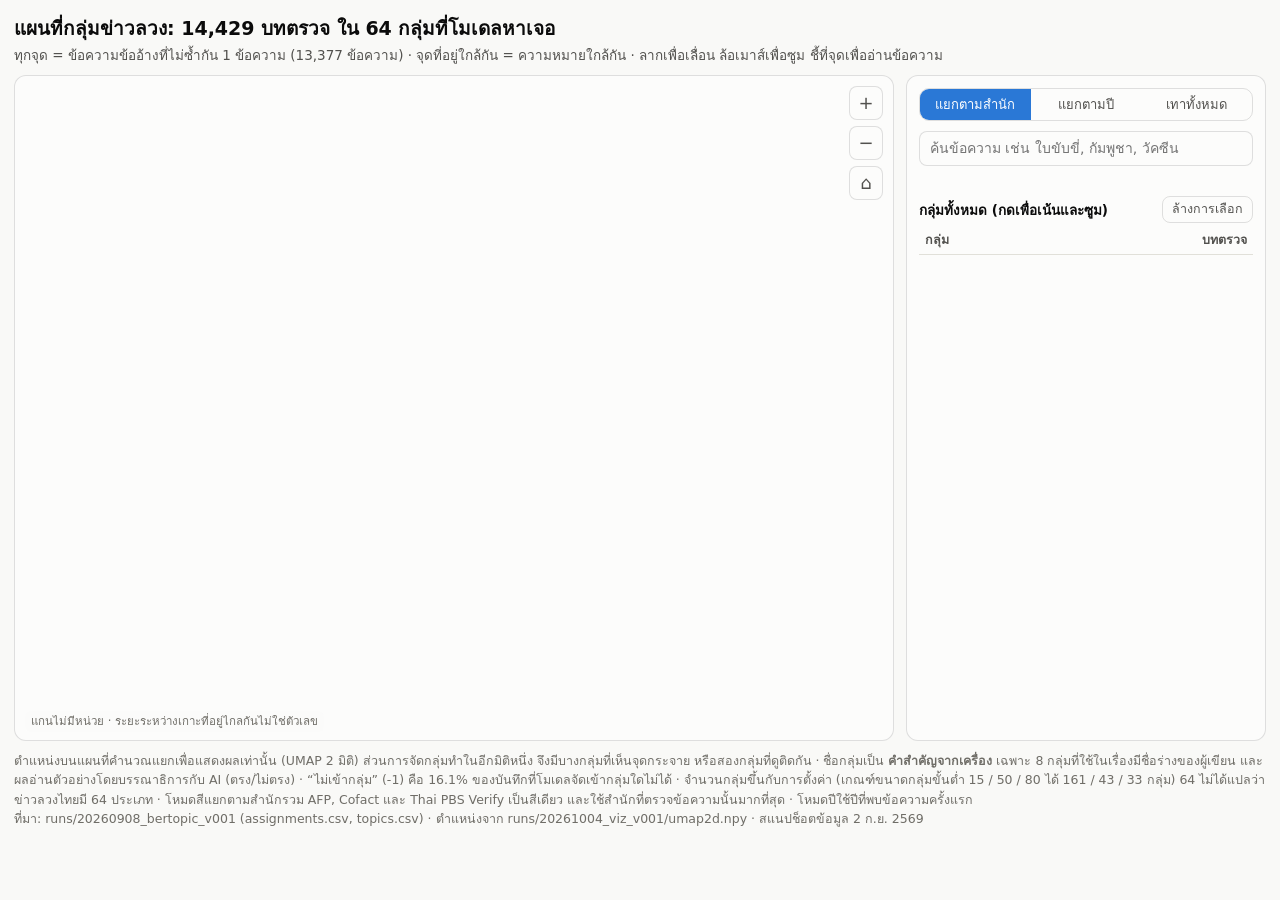
==== assets/cluster_explorer/template.html @ e504acea "Add the story analysis pipeline, review apps and their tests Story 1: per-publisher tables, purity s" ====
<!doctype html>
<html lang="th"><head><meta charset="utf-8"><meta name="viewport" content="width=device-width,initial-scale=1">
<title>แผนที่กลุ่มข่าวลวง 14,429 บันทึก</title>
<style>
:root{--page:#f9f9f7;--surface:#fcfcfb;--ink:#0b0b0b;--ink2:#52514e;--muted:#6f6d67;--grid:#e1e0d9;--ring:rgba(11,11,11,.12);--wash:#efeee9;--s1:#2a78d6;--s2:#eb6834;--s3:#1baf7a;--dot:#9a988f;--noise:#cfcdc4;--accent:#2a78d6}
@media (prefers-color-scheme:dark){:root:where(:not([data-theme="light"])){--page:#0d0d0d;--surface:#1a1a19;--ink:#fff;--ink2:#c3c2b7;--muted:#a09e96;--grid:#2c2c2a;--ring:rgba(255,255,255,.14);--wash:#232321;--s1:#3987e5;--s2:#d95926;--s3:#199e70;--dot:#74726b;--noise:#3a3a37;--accent:#6da7ec}}
:root[data-theme="dark"]{--page:#0d0d0d;--surface:#1a1a19;--ink:#fff;--ink2:#c3c2b7;--muted:#a09e96;--grid:#2c2c2a;--ring:rgba(255,255,255,.14);--wash:#232321;--s1:#3987e5;--s2:#d95926;--s3:#199e70;--dot:#74726b;--noise:#3a3a37;--accent:#6da7ec}
*{box-sizing:border-box}
body{margin:0;background:var(--page);color:var(--ink);font:15px/1.5 system-ui,-apple-system,"Segoe UI","Thonburi","Sarabun","Noto Sans Thai",sans-serif}
.wrap{max-width:1280px;margin:0 auto;padding:14px}
h1{font-size:19px;margin:0 0 2px;font-weight:650}.sub{margin:0 0 10px;color:var(--ink2);font-size:13.5px}
.layout{display:grid;grid-template-columns:minmax(0,1fr) 360px;gap:12px}
@media(max-width:900px){.layout{grid-template-columns:1fr}}
.stage{position:relative;background:var(--surface);border:1px solid var(--ring);border-radius:12px;overflow:hidden;height:min(74vh,720px);min-height:380px}
canvas{display:block;width:100%;height:100%;touch-action:none;cursor:grab}canvas.drag{cursor:grabbing}
.zoom{position:absolute;right:10px;top:10px;display:flex;flex-direction:column;gap:6px}
.zoom button{width:34px;height:34px;font:inherit;font-size:18px;line-height:1;background:var(--surface);color:var(--ink2);border:1px solid var(--ring);border-radius:8px;cursor:pointer}
.zoom button:hover{background:var(--wash)}
.axis{position:absolute;left:10px;bottom:8px;font-size:11.5px;color:var(--muted);background:color-mix(in srgb,var(--surface) 80%,transparent);padding:2px 6px;border-radius:6px}
.panel>*{flex-shrink:0}.panel{background:var(--surface);border:1px solid var(--ring);border-radius:12px;padding:12px;display:flex;flex-direction:column;gap:10px;max-height:min(74vh,720px);overflow:auto}
.seg{display:flex;border:1px solid var(--ring);border-radius:10px;overflow:hidden}
.seg button{flex:1;font:inherit;font-size:13px;background:transparent;color:var(--ink2);border:0;padding:6px 4px;cursor:pointer}
.seg button[aria-pressed=true]{background:var(--accent);color:#fff}
input[type=search]{width:100%;font:inherit;font-size:14px;color:var(--ink);background:var(--surface);border:1px solid var(--ring);border-radius:8px;padding:6px 10px}
.legend{display:flex;flex-wrap:wrap;gap:4px 14px;font-size:12.5px;color:var(--ink2);align-items:center}
.legend i{display:inline-block;width:10px;height:10px;border-radius:50%;margin-right:5px;vertical-align:0}
.ramp{display:inline-block;height:10px;width:120px;border-radius:5px;vertical-align:-1px}
.card{background:var(--wash);border-radius:10px;padding:10px;font-size:13.5px}
.card h2{font-size:14.5px;margin:0 0 4px;font-weight:650}.card .k{color:var(--ink2);font-size:12.5px;word-break:break-word}
.bars{display:flex;align-items:flex-end;gap:3px;height:44px;margin:8px 0 2px}.bars b{flex:1;background:var(--accent);border-radius:2px 2px 0 0;min-height:1px}
.bl{display:flex;gap:3px;font-size:10px;color:var(--muted)}.bl span{flex:1;text-align:center}
.tbl{width:100%;border-collapse:collapse;font-size:12.5px}.tbl th,.tbl td{padding:4px 6px;border-bottom:1px solid var(--grid);text-align:left;vertical-align:top}
.tbl th{position:sticky;top:0;background:var(--surface);color:var(--ink2)}.tbl td.r,.tbl th.r{text-align:right;white-space:nowrap}
.tbl tr.row{cursor:pointer}.tbl tr.row:hover{background:var(--wash)}.tbl tr.sel{background:var(--wash);outline:2px solid var(--accent);outline-offset:-2px}
.tbl .nm{color:var(--ink)}.tbl .kw{color:var(--muted);font-size:11.5px}
#tip{position:fixed;z-index:6;pointer-events:none;max-width:360px;background:var(--surface);color:var(--ink);border:1px solid var(--ring);border-radius:8px;padding:8px 10px;font-size:13px;box-shadow:0 4px 18px rgba(0,0,0,.2);opacity:0}
#tip .t{font-weight:650;margin-bottom:3px;word-break:break-word}#tip .m{color:var(--ink2);font-size:12px}
.pin a{color:var(--accent)}
.note{margin:10px 0 0;color:var(--muted);font-size:12.5px;line-height:1.55}
.pill{font-size:12px;color:var(--ink2)}
button.t2{font:inherit;font-size:12.5px;color:var(--ink2);background:transparent;border:1px solid var(--ring);border-radius:8px;padding:3px 9px;cursor:pointer}button.t2:hover{background:var(--wash)}
button:focus-visible,input:focus-visible,a:focus-visible,tr:focus-visible{outline:2px solid var(--accent);outline-offset:2px}
.hidden{display:none!important}
.expsub,.mlegend{display:none}
.exportmap .panel,.exportmap .note,.exportmap .sub,.exportmap .zoom{display:none}
.exportmap .wrap{padding:16px;max-width:1100px}.exportmap .layout{grid-template-columns:1fr}.exportmap .stage{height:680px}
.exportmap .expsub{display:block;margin:0 0 10px;color:var(--ink2);font-size:13.5px}
.exportmap .mlegend{display:flex;position:absolute;left:12px;top:10px;gap:4px 16px;flex-wrap:wrap;font-size:13px;color:var(--ink2);background:color-mix(in srgb,var(--surface) 85%,transparent);padding:4px 8px;border-radius:8px}
.mlegend i{display:inline-block;width:10px;height:10px;border-radius:50%;margin-right:5px}
.exportmap .src{position:absolute;right:12px;bottom:8px;font-size:11.5px;color:var(--muted)}
.src{display:none}.exportmap .src{display:block}
</style></head><body><div class="wrap">
<h1>แผนที่กลุ่มข่าวลวง: 14,429 บทตรวจ ใน 64 กลุ่มที่โมเดลหาเจอ</h1>
<p class="sub">ทุกจุด = ข้อความข้ออ้างที่ไม่ซ้ำกัน 1 ข้อความ (13,377 ข้อความ) · จุดที่อยู่ใกล้กัน = ความหมายใกล้กัน · ลากเพื่อเลื่อน ล้อเมาส์เพื่อซูม ชี้ที่จุดเพื่ออ่านข้อความ</p>
<p class="expsub">แต่ละจุด = ข้อความข้ออ้างที่ไม่ซ้ำกัน 1 ข้อความ · สี = สำนักที่ตรวจข้อความนั้นมากที่สุด · จุดที่อยู่ใกล้กัน = ความหมายใกล้กัน · ป้ายชื่อคือชื่อร่างของผู้เขียนสำหรับ 8 กลุ่มที่ใช้ในเรื่อง กลุ่มอื่นไม่ติดป้าย</p>
<div class="layout">
 <div class="stage" id="stage">
  <div class="mlegend" id="mlegend"></div><div class="src">ที่มา: ผลจัดกลุ่ม BERTopic บนบทตรวจ 14,429 รายการ (สแนปช็อต 2 ก.ย. 2569) · ตำแหน่ง UMAP 2 มิติ แกนไม่มีหน่วย</div><canvas id="cv" aria-label="แผนที่จุดของข้อความข้ออ้าง จัดตามความหมาย" role="img"></canvas>
  <div class="zoom"><button id="zi" aria-label="ซูมเข้า">+</button><button id="zo" aria-label="ซูมออก">−</button><button id="zr" aria-label="กลับมุมมองทั้งหมด" title="กลับมุมมองทั้งหมด">⌂</button></div>
  <div class="axis">แกนไม่มีหน่วย · ระยะระหว่างเกาะที่อยู่ไกลกันไม่ใช่ตัวเลข</div></div>
 <div class="panel">
  <div class="seg" role="group" aria-label="โหมดสี"><button id="mSrc" aria-pressed="true">แยกตามสำนัก</button><button id="mYear" aria-pressed="false">แยกตามปี</button><button id="mNone" aria-pressed="false">เทาทั้งหมด</button></div>
  <input type="search" id="q" placeholder="ค้นข้อความ เช่น ใบขับขี่, กัมพูชา, วัคซีน" aria-label="ค้นข้อความ">
  <div class="pill" id="qn"></div>
  <div class="legend" id="legend"></div>
  <div class="card hidden" id="detail"></div>
  <div class="card pin hidden" id="pinned"></div>
  <div><div style="display:flex;justify-content:space-between;align-items:center;margin-bottom:4px"><b style="font-size:13.5px">กลุ่มทั้งหมด (กดเพื่อเน้นและซูม)</b><button class="t2" id="clr">ล้างการเลือก</button></div>
   <table class="tbl" id="tbl"><thead><tr><th>กลุ่ม</th><th class="r">บทตรวจ</th></tr></thead><tbody></tbody></table></div>
 </div>
</div>
<p class="note">ตำแหน่งบนแผนที่คำนวณแยกเพื่อแสดงผลเท่านั้น (UMAP 2 มิติ) ส่วนการจัดกลุ่มทำในอีกมิติหนึ่ง จึงมีบางกลุ่มที่เห็นจุดกระจาย หรือสองกลุ่มที่ดูติดกัน · ชื่อกลุ่มเป็น <b>คำสำคัญจากเครื่อง</b> เฉพาะ 8 กลุ่มที่ใช้ในเรื่องมีชื่อร่างของผู้เขียน และผลอ่านตัวอย่างโดยบรรณาธิการกับ AI (ตรง/ไม่ตรง) · “ไม่เข้ากลุ่ม” (-1) คือ 16.1% ของบันทึกที่โมเดลจัดเข้ากลุ่มใดไม่ได้ · จำนวนกลุ่มขึ้นกับการตั้งค่า (เกณฑ์ขนาดกลุ่มขั้นต่ำ 15 / 50 / 80 ได้ 161 / 43 / 33 กลุ่ม) 64 ไม่ได้แปลว่าข่าวลวงไทยมี 64 ประเภท · โหมดสีแยกตามสำนักรวม AFP, Cofact และ Thai PBS Verify เป็นสีเดียว และใช้สำนักที่ตรวจข้อความนั้นมากที่สุด · โหมดปีใช้ปีที่พบข้อความครั้งแรก<br>ที่มา: runs/20260908_bertopic_v001 (assignments.csv, topics.csv) · ตำแหน่งจาก runs/20261004_viz_v001/umap2d.npy · สแนปช็อตข้อมูล 2 ก.ย. 2569</p>
</div><div id="tip" role="status"></div>
<script>
const D=__DATA__, P=D.pts, T=D.topics;
const $=id=>document.getElementById(id), fmt=n=>n.toLocaleString("en-US");
try{const q=new URLSearchParams(location.search).get("theme");if(q==="light"||q==="dark")document.documentElement.dataset.theme=q}catch(e){}
const EXPORT_MAP=(()=>{try{const sp=new URLSearchParams(location.search);if(sp.get("export")==="map"){document.documentElement.classList.add("exportmap");return true}}catch(e){}return false})();
const X=0,Y=1,TOP=2,SRC=3,YR=4,NREC=5,TXT=6,ID=7,URL_=8,YLAST=10,MIX=11;
const SRCNAME=Object.fromEntries(D.src.map(s=>[D.src.indexOf(s),s.label])), SRCKEY=D.src.map(s=>s.key);
const tById=Object.fromEntries(T.map(t=>[t.id,t]));
const nameOf=t=>t.draft||("กลุ่ม "+t.id+" · "+t.kw.split("|").slice(0,3).map(s=>s.trim()).join(" · "));
let mode="src",sel=null,pinned=-1,query="",hover=-1,view={s:1,tx:0,ty:0};
// bounds
let minX=1e9,maxX=-1e9,minY=1e9,maxY=-1e9;P.forEach(p=>{minX=Math.min(minX,p[X]);maxX=Math.max(maxX,p[X]);minY=Math.min(minY,p[Y]);maxY=Math.max(maxY,p[Y])});
const cv=$("cv"),ctx=cv.getContext("2d");let W=0,H=0,DPR=1,base={s:1,ox:0,oy:0};
function fit(){const r=$("stage").getBoundingClientRect();DPR=Math.min(2,window.devicePixelRatio||1);W=r.width;H=r.height;cv.width=W*DPR;cv.height=H*DPR;
 const pad=28,sx=(W-2*pad)/(maxX-minX),sy=(H-2*pad)/(maxY-minY);base.s=Math.min(sx,sy);base.ox=(W-(maxX-minX)*base.s)/2-minX*base.s;base.oy=(H-(maxY-minY)*base.s)/2-minY*base.s}
const sx=x=>(x*base.s+base.ox)*view.s+view.tx, sy=y=>(y*base.s+base.oy)*view.s+view.ty;
const css=n=>getComputedStyle(document.documentElement).getPropertyValue(n).trim();
const RAMP=["#86b6ef","#6da7ec","#5598e7","#3987e5","#2a78d6","#256abf","#1c5cab","#184f95","#104281"];
const dark=()=>{const t=document.documentElement.dataset.theme;return t?t==="dark":matchMedia("(prefers-color-scheme:dark)").matches};
const yearColor=y=>{let i=Math.round((y-2015)/11*8);i=Math.max(0,Math.min(8,i));if(dark())i=8-i;return RAMP[i]};
// grid index for hover (data coords)
const G=48,gx=(maxX-minX)/G+1e-9,gy=(maxY-minY)/G+1e-9,grid=new Map();
P.forEach((p,i)=>{const k=Math.floor((p[X]-minX)/gx)+","+Math.floor((p[Y]-minY)/gy);(grid.get(k)||grid.set(k,[]).get(k)).push(i)});
// medians for labels
const med={};{const by={};P.forEach(p=>{(by[p[TOP]]||(by[p[TOP]]=[])).push(p)});for(const t in by){const xs=by[t].map(p=>p[X]).sort((a,b)=>a-b),ys=by[t].map(p=>p[Y]).sort((a,b)=>a-b);med[t]=[xs[xs.length>>1],ys[ys.length>>1],xs[Math.floor(xs.length*.05)],xs[Math.floor(xs.length*.95)],ys[Math.floor(ys.length*.05)],ys[Math.floor(ys.length*.95)]]}}
function matches(i){return !query||P[i][TXT].toLowerCase().includes(query)}
function dim(i){return (sel!==null&&P[i][TOP]!==sel)||!matches(i)}
function color(i){const p=P[i];if(sel!==null&&mode==="none"&&p[TOP]===sel)return css("--accent");if(p[TOP]===-1)return css("--noise");
 if(mode==="src")return p[SRC]===0?css("--s1"):p[SRC]===1?css("--s2"):css("--s3");if(mode==="year")return yearColor(p[YR]);return css("--dot")}
function draw(){ctx.setTransform(DPR,0,0,DPR,0,0);ctx.clearRect(0,0,W,H);
 const r=Math.max(1.5,Math.min(4.5,1.5+(view.s-1)*0.35)),buckets=new Map(),dimmed=[];
 for(let i=0;i<P.length;i++){const x=sx(P[i][X]),y=sy(P[i][Y]);if(x<-6||y<-6||x>W+6||y>H+6)continue;
  if(dim(i)){dimmed.push(x,y);continue}const c=color(i);let b=buckets.get(c);if(!b)buckets.set(c,b=[]);b.push(x,y)}
 ctx.globalAlpha=sel!==null||query?0.16:1;ctx.fillStyle=css("--dot");
 // dimmed points drawn first, in muted gray
 ctx.beginPath();for(let k=0;k<dimmed.length;k+=2){ctx.moveTo(dimmed[k]+r,dimmed[k+1]);ctx.arc(dimmed[k],dimmed[k+1],r,0,6.283)}ctx.fill();
 ctx.globalAlpha=0.9;for(const [c,a] of buckets){ctx.fillStyle=c;ctx.beginPath();for(let k=0;k<a.length;k+=2){ctx.moveTo(a[k]+r,a[k+1]);ctx.arc(a[k],a[k+1],r,0,6.283)}ctx.fill()}
 ctx.globalAlpha=1;labels();
 if(hover>=0){const p=P[hover];ctx.beginPath();ctx.arc(sx(p[X]),sy(p[Y]),r+3,0,6.283);ctx.strokeStyle=css("--ink");ctx.lineWidth=2;ctx.stroke()}
 if(pinned>=0){const p=P[pinned];ctx.beginPath();ctx.arc(sx(p[X]),sy(p[Y]),r+5,0,6.283);ctx.strokeStyle=css("--accent");ctx.lineWidth=2.5;ctx.stroke()}}
function labels(){const placed=[],surf=css("--surface"),ink=css("--ink");ctx.font=(EXPORT_MAP?"700 15px":"600 12.5px")+" system-ui,'Thonburi','Sarabun',sans-serif";ctx.textBaseline="middle";ctx.lineJoin="round";
 const cand=EXPORT_MAP?T.filter(t=>t.draft).sort((a,b)=>b.records-a.records):T.filter(t=>t.id!==-1&&(t.records>=170||t.id===sel||(t.draft&&view.s>1.6)||view.s>3.2)).sort((a,b)=>(b.id===sel)-(a.id===sel)||b.records-a.records);
 for(const t of cand){const m=med[t.id];if(!m)continue;const x=sx(m[0]),yy=sy(m[1]);if(x<0||yy<0||x>W||yy>H)continue;
  const txt=t.draft?t.draft:("กลุ่ม "+t.id+" · "+t.kw.split("|").slice(0,2).map(s=>s.trim()).join(" · "));const w=ctx.measureText(txt).width+8,h=EXPORT_MAP?22:18;
  const offs=EXPORT_MAP?[0,-26,26,-52,52,-78,78]:[0];let done=false;
  for(const o of offs){const y=yy+o,box=[x-w/2,y-h/2,x+w/2,y+h/2];
   if(!EXPORT_MAP&&t.id!==sel&&placed.some(b=>!(box[2]<b[0]||box[0]>b[2]||box[3]<b[1]||box[1]>b[3])))break;
   if(EXPORT_MAP&&(placed.some(b=>!(box[2]<b[0]||box[0]>b[2]||box[3]<b[1]||box[1]>b[3]))||box[0]<2||box[2]>W-2))continue;
   placed.push(box);ctx.strokeStyle=surf;ctx.lineWidth=5;ctx.strokeText(txt,x-w/2+4,y);ctx.fillStyle=ink;ctx.fillText(txt,x-w/2+4,y);
   if(EXPORT_MAP&&o!==0){ctx.beginPath();ctx.moveTo(x,yy);ctx.lineTo(x,y+(o>0?-h/2:h/2));ctx.strokeStyle=ink;ctx.lineWidth=1;ctx.stroke()}
   done=true;break}}}
// hover
function nearest(mx,my){const dx=(mx-view.tx)/view.s-base.ox,dy=(my-view.ty)/view.s-base.oy,x=dx/base.s,y=dy/base.s,rad=11/(base.s*view.s);let best=-1,bd=rad*rad;
 const gi=Math.floor((x-minX)/gx),gj=Math.floor((y-minY)/gy),span=Math.ceil(rad/Math.min(gx,gy));
 for(let a=gi-span;a<=gi+span;a++)for(let b=gj-span;b<=gj+span;b++){const l=grid.get(a+","+b);if(!l)continue;for(const i of l){if(dim(i)&&(sel!==null||query))continue;const ddx=P[i][X]-x,ddy=P[i][Y]-y,d=ddx*ddx+ddy*ddy;if(d<bd){bd=d;best=i}}}return best}
const tip=$("tip");
function showTip(i,ev){const p=P[i],t=tById[p[TOP]];tip.replaceChildren();const a=document.createElement("div");a.className="t";a.textContent=p[TXT];
 const b=document.createElement("div");b.className="m";b.textContent=(p[TOP]===-1?"ไม่เข้ากลุ่ม":nameOf(t));
 const c=document.createElement("div");c.className="m";const srcs=p[MIX].split("|").map(s=>{const[k,n]=s.split(":");return (D.src.find(x=>x.key===k)||{label:k}).label+" "+n}).join(" · ");
 c.textContent=`พบ ${p[NREC]} บทตรวจ · ปี ${p[YR]+543}${p[YLAST]!==p[YR]?"–"+(p[YLAST]+543):""} · ${srcs}`;tip.append(a,b,c);
 tip.style.opacity=1;let x=ev.clientX+14,y=ev.clientY+14;const r=tip.getBoundingClientRect();if(x+r.width>innerWidth-8)x=ev.clientX-r.width-14;if(y+r.height>innerHeight-8)y=ev.clientY-r.height-14;tip.style.left=x+"px";tip.style.top=y+"px"}
let drag=null,moved=false;
cv.addEventListener("pointerdown",e=>{drag={x:e.clientX,y:e.clientY,tx:view.tx,ty:view.ty};moved=false;try{cv.setPointerCapture(e.pointerId)}catch(_){}cv.classList.add("drag")});
cv.addEventListener("pointercancel",()=>{drag=null;cv.classList.remove("drag")});
cv.addEventListener("pointermove",e=>{if(drag){const dx=e.clientX-drag.x,dy=e.clientY-drag.y;if(Math.abs(dx)+Math.abs(dy)>3)moved=true;view.tx=drag.tx+dx;view.ty=drag.ty+dy;tip.style.opacity=0;draw();return}
 const r=cv.getBoundingClientRect(),i=nearest(e.clientX-r.left,e.clientY-r.top);if(i!==hover){hover=i;draw()}if(i>=0)showTip(i,e);else tip.style.opacity=0});
cv.addEventListener("pointerup",e=>{cv.classList.remove("drag");if(drag&&!moved){const r=cv.getBoundingClientRect(),i=nearest(e.clientX-r.left,e.clientY-r.top);pinned=i;pin();draw()}drag=null});
cv.addEventListener("pointerleave",()=>{hover=-1;tip.style.opacity=0;draw()});
function zoomAt(f,cx,cy){const ns=Math.max(1,Math.min(60,view.s*f));f=ns/view.s;view.tx=cx-(cx-view.tx)*f;view.ty=cy-(cy-view.ty)*f;view.s=ns;if(ns===1){view.tx=0;view.ty=0}draw()}
cv.addEventListener("wheel",e=>{e.preventDefault();const r=cv.getBoundingClientRect();zoomAt(e.deltaY<0?1.25:0.8,e.clientX-r.left,e.clientY-r.top)},{passive:false});
cv.addEventListener("dblclick",e=>{const r=cv.getBoundingClientRect();zoomAt(2,e.clientX-r.left,e.clientY-r.top)});
$("zi").onclick=()=>zoomAt(1.5,W/2,H/2);$("zo").onclick=()=>zoomAt(1/1.5,W/2,H/2);$("zr").onclick=()=>{view={s:1,tx:0,ty:0};draw()};
function focusTopic(id){const m=med[id];if(!m)return;const bx=sx(m[2]),ex=sx(m[3]),by=sy(m[5]),ey=sy(m[4]);const w=Math.max(20,Math.abs(ex-bx)),h=Math.max(20,Math.abs(ey-by));
 const f=Math.min(8,Math.max(1,0.62*Math.min(W/w,H/h)));const cx=sx(m[0]),cy=sy(m[0+1]);const ns=Math.min(60,view.s*f);const ff=ns/view.s;
 view.tx=W/2-(cx-view.tx)*ff;view.ty=H/2-(cy-view.ty)*ff;view.s=ns}
// panel
function pin(){const el=$("pinned");if(pinned<0){el.classList.add("hidden");return}const p=P[pinned];el.classList.remove("hidden");el.replaceChildren();
 const h=document.createElement("h2");h.textContent="จุดที่เลือก";const t=document.createElement("div");t.textContent=p[TXT];const m=document.createElement("div");m.className="k";m.textContent=`ID ${p[ID]} · ${p[TOP]===-1?"ไม่เข้ากลุ่ม":nameOf(tById[p[TOP]])}`;el.append(h,t,m);
 if(/^https?:\/\//.test(p[URL_])){const a=document.createElement("a");a.href=p[URL_];a.target="_blank";a.rel="noopener noreferrer";a.textContent="เปิดต้นทาง ↗";const d=document.createElement("div");d.append(a);el.append(d)}}
function detail(){const el=$("detail");if(sel===null){el.classList.add("hidden");return}const t=tById[sel];el.classList.remove("hidden");el.replaceChildren();
 const h=document.createElement("h2");h.textContent=sel===-1?"ไม่เข้ากลุ่ม (-1)":nameOf(t);const k=document.createElement("div");k.className="k";k.textContent="คำสำคัญจากเครื่อง: "+t.kw.split("|").map(s=>s.trim()).join(" · ");
 const n=document.createElement("div");n.textContent=`${fmt(t.records)} บทตรวจ (${t.share.toFixed(1)}% ของคลัง) · ${fmt(t.unique)} ข้อความที่ไม่ซ้ำ`;
 const tot=Object.values(t.src).reduce((a,b)=>a+b,0),s=document.createElement("div");s.className="k";s.textContent="สำนัก: "+Object.entries(t.src).sort((a,b)=>b[1]-a[1]).map(([k,v])=>`${(D.src.find(x=>x.key===k)||{label:k}).label} ${Math.round(100*v/tot)}%`).join(" · ");
 el.append(h,k,n,s);
 if(t.purity){const p=t.purity,d=p.yes+p.no,q=document.createElement("div");q.className="k";q.textContent=`อ่านตัวอย่าง (บรรณาธิการอ่านก่อน AI อ่านซ้ำ): ตรงชื่อกลุ่ม ${p.yes} จาก ${d} ที่ตัดสินได้${p.unsure?` (ไม่แน่ใจ ${p.unsure})`:""}`;el.append(q)}
 const ys=Object.entries(t.years),mx=Math.max(1,...ys.map(([,v])=>v)),bars=document.createElement("div");bars.className="bars";bars.setAttribute("role","img");bars.setAttribute("aria-label","จำนวนบทตรวจรายปีของกลุ่มนี้");
 ys.forEach(([y,v])=>{const b=document.createElement("b");b.style.height=Math.max(1,44*v/mx)+"px";b.title=`ปี ${+y+543}: ${v}`;bars.append(b)});
 const bl=document.createElement("div");bl.className="bl";ys.forEach(([y])=>{const s=document.createElement("span");s.textContent=String(+y+543).slice(2);bl.append(s)});
 const cap=document.createElement("div");cap.className="k";cap.textContent="บทตรวจรายปี (พ.ศ. 25xx; 2558 และ 2569 ไม่เต็มปี)";el.append(bars,bl,cap)}
function mlegend(){const l=$("mlegend");l.replaceChildren();[["--s1","ชัวร์ก่อนแชร์"],["--s2","AFNC"],["--s3","AFP · Cofact · Thai PBS Verify"],["--noise","ไม่เข้ากลุ่ม"]].forEach(([c,tx])=>{const s=document.createElement("span"),i=document.createElement("i");i.style.background=`var(${c})`;s.append(i,document.createTextNode(tx));l.append(s)})}
function legend(){mlegend();const l=$("legend");l.replaceChildren();
 if(mode==="src"){[["--s1","ชัวร์ก่อนแชร์"],["--s2","AFNC"],["--s3","AFP · Cofact · Thai PBS Verify"],["--noise","ไม่เข้ากลุ่ม"]].forEach(([c,t])=>{const s=document.createElement("span"),i=document.createElement("i");i.style.background=`var(${c})`;s.append(i,document.createTextNode(t));l.append(s)})}
 else if(mode==="year"){const a=document.createElement("span");a.textContent="ปีแรกที่พบ ";const r=document.createElement("span");r.className="ramp";const cs=dark()?[...RAMP].reverse():RAMP;r.style.background=`linear-gradient(90deg,${cs.join(",")})`;const b=document.createElement("span");b.textContent=" 2558 → 2569";l.append(a,r,b)}
 else{const s=document.createElement("span");s.textContent=sel===null?"เทาทั้งหมด เลือกกลุ่มจากรายการเพื่อเน้นสีฟ้า":"สีฟ้า = กลุ่มที่เลือก";l.append(s)}}
function table(){const tb=document.querySelector("#tbl tbody");tb.replaceChildren();
 T.forEach(t=>{const tr=document.createElement("tr");tr.className="row"+(sel===t.id?" sel":"");tr.tabIndex=0;
  const a=document.createElement("td"),nm=document.createElement("div");nm.className="nm";nm.textContent=t.id===-1?"ไม่เข้ากลุ่ม (-1)":(t.draft?`${t.id} · ${t.draft}`:`กลุ่ม ${t.id}`);const kw=document.createElement("div");kw.className="kw";kw.textContent=t.kw.split("|").slice(0,5).map(s=>s.trim()).join(" · ");a.append(nm,kw);
  const b=document.createElement("td");b.className="r";b.textContent=fmt(t.records);tr.append(a,b);
  const go=()=>{sel=sel===t.id?null:t.id;if(sel!==null)focusTopic(sel);else{view={s:1,tx:0,ty:0}}refresh()};tr.onclick=go;tr.onkeydown=e=>{if(e.key==="Enter"||e.key===" "){e.preventDefault();go()}};tb.append(tr)})}
function refresh(){legend();detail();table();document.querySelectorAll(".seg button").forEach(b=>b.setAttribute("aria-pressed",(b.id==="mSrc"&&mode==="src")||(b.id==="mYear"&&mode==="year")||(b.id==="mNone"&&mode==="none")));draw()}
$("mSrc").onclick=()=>{mode="src";refresh()};$("mYear").onclick=()=>{mode="year";refresh()};$("mNone").onclick=()=>{mode="none";refresh()};
$("clr").onclick=()=>{sel=null;query="";$("q").value="";$("qn").textContent="";pinned=-1;pin();view={s:1,tx:0,ty:0};refresh()};
$("q").addEventListener("input",e=>{query=e.target.value.trim().toLowerCase();const n=query?P.reduce((a,_,i)=>a+(matches(i)&&(sel===null||P[i][TOP]===sel)?1:0),0):0;$("qn").textContent=query?`พบ ${fmt(n)} ข้อความที่มีคำนี้`:"";draw()});
addEventListener("resize",()=>{fit();draw()});matchMedia("(prefers-color-scheme:dark)").addEventListener("change",()=>{legend();draw()});
fit();refresh();
</script></body></html>
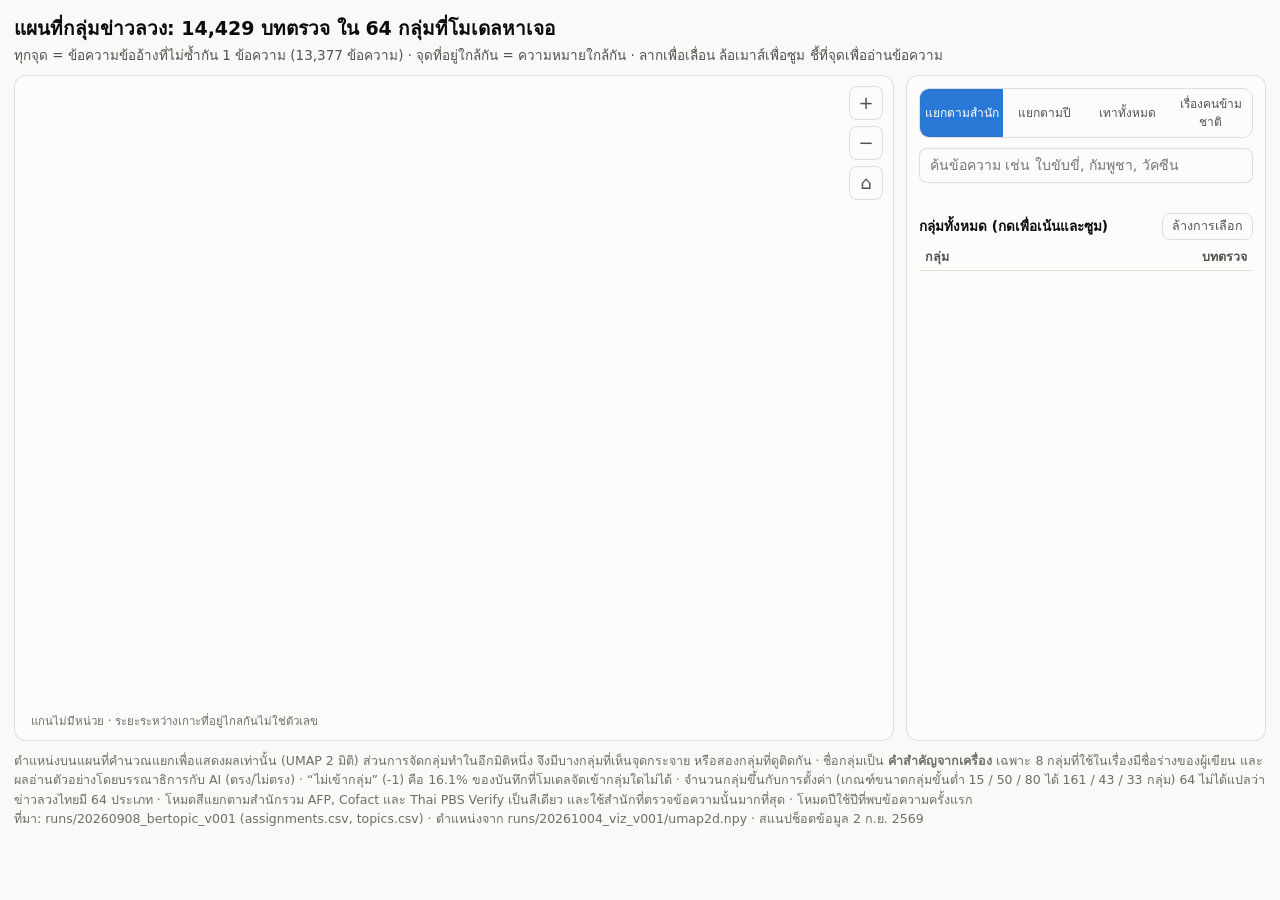
==== commit f04ed6d9: "Merge: Story 2 cluster map Co-Authored-By: Claude Sonnet 5.5 <noreply@anthropic.com>" ====
--- a/assets/cluster_explorer/template.html
+++ b/assets/cluster_explorer/template.html
@@ -19,7 +19,7 @@
 .axis{position:absolute;left:10px;bottom:8px;font-size:11.5px;color:var(--muted);background:color-mix(in srgb,var(--surface) 80%,transparent);padding:2px 6px;border-radius:6px}
 .panel>*{flex-shrink:0}.panel{background:var(--surface);border:1px solid var(--ring);border-radius:12px;padding:12px;display:flex;flex-direction:column;gap:10px;max-height:min(74vh,720px);overflow:auto}
 .seg{display:flex;border:1px solid var(--ring);border-radius:10px;overflow:hidden}
-.seg button{flex:1;font:inherit;font-size:13px;background:transparent;color:var(--ink2);border:0;padding:6px 4px;cursor:pointer}
+.seg button{flex:1;font:inherit;font-size:12px;background:transparent;color:var(--ink2);border:0;padding:6px 4px;cursor:pointer}
 .seg button[aria-pressed=true]{background:var(--accent);color:#fff}
 input[type=search]{width:100%;font:inherit;font-size:14px;color:var(--ink);background:var(--surface);border:1px solid var(--ring);border-radius:8px;padding:6px 10px}
 .legend{display:flex;flex-wrap:wrap;gap:4px 14px;font-size:12.5px;color:var(--ink2);align-items:center}
@@ -47,7 +47,7 @@
 .exportmap .expsub{display:block;margin:0 0 10px;color:var(--ink2);font-size:13.5px}
 .exportmap .mlegend{display:flex;position:absolute;left:12px;top:10px;gap:4px 16px;flex-wrap:wrap;font-size:13px;color:var(--ink2);background:color-mix(in srgb,var(--surface) 85%,transparent);padding:4px 8px;border-radius:8px}
 .mlegend i{display:inline-block;width:10px;height:10px;border-radius:50%;margin-right:5px}
-.exportmap .src{position:absolute;right:12px;bottom:8px;font-size:11.5px;color:var(--muted)}
+.exportmap .axis{display:none}.exportmap .src{position:absolute;left:12px;right:12px;bottom:8px;text-align:right;font-size:11.5px;color:var(--muted);background:color-mix(in srgb,var(--surface) 85%,transparent);padding:2px 6px;border-radius:6px}
 .src{display:none}.exportmap .src{display:block}
 </style></head><body><div class="wrap">
 <h1>แผนที่กลุ่มข่าวลวง: 14,429 บทตรวจ ใน 64 กลุ่มที่โมเดลหาเจอ</h1>
@@ -59,7 +59,7 @@
   <div class="zoom"><button id="zi" aria-label="ซูมเข้า">+</button><button id="zo" aria-label="ซูมออก">−</button><button id="zr" aria-label="กลับมุมมองทั้งหมด" title="กลับมุมมองทั้งหมด">⌂</button></div>
   <div class="axis">แกนไม่มีหน่วย · ระยะระหว่างเกาะที่อยู่ไกลกันไม่ใช่ตัวเลข</div></div>
  <div class="panel">
-  <div class="seg" role="group" aria-label="โหมดสี"><button id="mSrc" aria-pressed="true">แยกตามสำนัก</button><button id="mYear" aria-pressed="false">แยกตามปี</button><button id="mNone" aria-pressed="false">เทาทั้งหมด</button></div>
+  <div class="seg" role="group" aria-label="โหมดสี"><button id="mSrc" aria-pressed="true">แยกตามสำนัก</button><button id="mYear" aria-pressed="false">แยกตามปี</button><button id="mNone" aria-pressed="false">เทาทั้งหมด</button><button id="mS2" aria-pressed="false">เรื่องคนข้ามชาติ</button></div>
   <input type="search" id="q" placeholder="ค้นข้อความ เช่น ใบขับขี่, กัมพูชา, วัคซีน" aria-label="ค้นข้อความ">
   <div class="pill" id="qn"></div>
   <div class="legend" id="legend"></div>
@@ -75,12 +75,13 @@
 const D=__DATA__, P=D.pts, T=D.topics;
 const $=id=>document.getElementById(id), fmt=n=>n.toLocaleString("en-US");
 try{const q=new URLSearchParams(location.search).get("theme");if(q==="light"||q==="dark")document.documentElement.dataset.theme=q}catch(e){}
-const EXPORT_MAP=(()=>{try{const sp=new URLSearchParams(location.search);if(sp.get("export")==="map"){document.documentElement.classList.add("exportmap");return true}}catch(e){}return false})();
-const X=0,Y=1,TOP=2,SRC=3,YR=4,NREC=5,TXT=6,ID=7,URL_=8,YLAST=10,MIX=11;
+const EXPORT_S2=(()=>{try{return new URLSearchParams(location.search).get("export")==="story2"}catch(e){return false}})();
+const EXPORT_MAP=(()=>{try{const sp=new URLSearchParams(location.search),e=sp.get("export");if(e==="map"||e==="story2"){document.documentElement.classList.add("exportmap");return true}}catch(e){}return false})();
+const X=0,Y=1,TOP=2,SRC=3,YR=4,NREC=5,TXT=6,ID=7,URL_=8,YLAST=10,MIX=11,S2G=12,S2T=13;
 const SRCNAME=Object.fromEntries(D.src.map(s=>[D.src.indexOf(s),s.label])), SRCKEY=D.src.map(s=>s.key);
 const tById=Object.fromEntries(T.map(t=>[t.id,t]));
 const nameOf=t=>t.draft||("กลุ่ม "+t.id+" · "+t.kw.split("|").slice(0,3).map(s=>s.trim()).join(" · "));
-let mode="src",sel=null,pinned=-1,query="",hover=-1,view={s:1,tx:0,ty:0};
+let mode=EXPORT_S2?"s2":"src",sel=null,pinned=-1,query="",hover=-1,view={s:1,tx:0,ty:0};
 // bounds
 let minX=1e9,maxX=-1e9,minY=1e9,maxY=-1e9;P.forEach(p=>{minX=Math.min(minX,p[X]);maxX=Math.max(maxX,p[X]);minY=Math.min(minY,p[Y]);maxY=Math.max(maxY,p[Y])});
 const cv=$("cv"),ctx=cv.getContext("2d");let W=0,H=0,DPR=1,base={s:1,ox:0,oy:0};
@@ -98,19 +99,28 @@
 const med={};{const by={};P.forEach(p=>{(by[p[TOP]]||(by[p[TOP]]=[])).push(p)});for(const t in by){const xs=by[t].map(p=>p[X]).sort((a,b)=>a-b),ys=by[t].map(p=>p[Y]).sort((a,b)=>a-b);med[t]=[xs[xs.length>>1],ys[ys.length>>1],xs[Math.floor(xs.length*.05)],xs[Math.floor(xs.length*.95)],ys[Math.floor(ys.length*.05)],ys[Math.floor(ys.length*.95)]]}}
 function matches(i){return !query||P[i][TXT].toLowerCase().includes(query)}
 function dim(i){return (sel!==null&&P[i][TOP]!==sel)||!matches(i)}
-function color(i){const p=P[i];if(sel!==null&&mode==="none"&&p[TOP]===sel)return css("--accent");if(p[TOP]===-1)return css("--noise");
+function color(i){const p=P[i];if(mode==="s2")return p[S2G]===1?css("--s2"):p[S2G]===2?css("--s3"):css("--s1");if(sel!==null&&mode==="none"&&p[TOP]===sel)return css("--accent");if(p[TOP]===-1)return css("--noise");
  if(mode==="src")return p[SRC]===0?css("--s1"):p[SRC]===1?css("--s2"):css("--s3");if(mode==="year")return yearColor(p[YR]);return css("--dot")}
 function draw(){ctx.setTransform(DPR,0,0,DPR,0,0);ctx.clearRect(0,0,W,H);
  const r=Math.max(1.5,Math.min(4.5,1.5+(view.s-1)*0.35)),buckets=new Map(),dimmed=[];
  for(let i=0;i<P.length;i++){const x=sx(P[i][X]),y=sy(P[i][Y]);if(x<-6||y<-6||x>W+6||y>H+6)continue;
-  if(dim(i)){dimmed.push(x,y);continue}const c=color(i);let b=buckets.get(c);if(!b)buckets.set(c,b=[]);b.push(x,y)}
- ctx.globalAlpha=sel!==null||query?0.16:1;ctx.fillStyle=css("--dot");
+  if(dim(i)||(mode==="s2"&&P[i][S2G]<0)){dimmed.push(x,y);continue}const c=color(i);let b=buckets.get(c);if(!b)buckets.set(c,b=[]);b.push(x,y)}
+ ctx.globalAlpha=sel!==null||query?0.16:1;ctx.fillStyle=mode==="s2"?css("--noise"):css("--dot");
  // dimmed points drawn first, in muted gray
  ctx.beginPath();for(let k=0;k<dimmed.length;k+=2){ctx.moveTo(dimmed[k]+r,dimmed[k+1]);ctx.arc(dimmed[k],dimmed[k+1],r,0,6.283)}ctx.fill();
- ctx.globalAlpha=0.9;for(const [c,a] of buckets){ctx.fillStyle=c;ctx.beginPath();for(let k=0;k<a.length;k+=2){ctx.moveTo(a[k]+r,a[k+1]);ctx.arc(a[k],a[k+1],r,0,6.283)}ctx.fill()}
- ctx.globalAlpha=1;labels();
+ ctx.globalAlpha=mode==="s2"?1:0.9;const rr=mode==="s2"?r+2:r;for(const [c,a] of buckets){ctx.fillStyle=c;ctx.beginPath();for(let k=0;k<a.length;k+=2){ctx.moveTo(a[k]+rr,a[k+1]);ctx.arc(a[k],a[k+1],rr,0,6.283)}ctx.fill();if(mode==="s2"){ctx.strokeStyle=css("--surface");ctx.lineWidth=1;ctx.stroke()}}
+ ctx.globalAlpha=1;(mode==="s2"?labelsS2():labels());
  if(hover>=0){const p=P[hover];ctx.beginPath();ctx.arc(sx(p[X]),sy(p[Y]),r+3,0,6.283);ctx.strokeStyle=css("--ink");ctx.lineWidth=2;ctx.stroke()}
  if(pinned>=0){const p=P[pinned];ctx.beginPath();ctx.arc(sx(p[X]),sy(p[Y]),r+5,0,6.283);ctx.strokeStyle=css("--accent");ctx.lineWidth=2.5;ctx.stroke()}}
+const s2med={};{const by={};P.forEach(p=>{if(p[S2G]>=0&&p[S2T]>=0&&p[S2T]!==99)(by[p[S2T]]||(by[p[S2T]]=[])).push(p)});for(const k in by){const xs=by[k].map(p=>p[X]).sort((a,b)=>a-b),ys=by[k].map(p=>p[Y]).sort((a,b)=>a-b);s2med[k]=[xs[xs.length>>1],ys[ys.length>>1],by[k].length]}}
+function labelsS2(){const placed=[],surf=css("--surface"),ink=css("--ink"),ink2=css("--ink2");ctx.textBaseline="middle";ctx.lineJoin="round";
+ const hp=[];P.forEach(p=>{if(p[S2G]>=0)hp.push([sx(p[X]),sy(p[Y])])});const hits=bx=>hp.some(([a,b])=>a>bx[0]-3&&a<bx[2]+3&&b>bx[1]-3&&b<bx[3]+3);
+ const put=(txt,x0,y0,font,fill,offs,leader)=>{for(const strict of [true,false])if(put1(txt,x0,y0,font,fill,offs,leader,strict))return true;return false};
+ const put1=(txt,x0,y0,font,fill,offs,leader,strict)=>{ctx.font=font;const w=ctx.measureText(txt).width+8,h=22;for(const [dx,dy] of offs){const lx=x0+dx,y=y0+dy,box=[lx-w/2,y-h/2,lx+w/2,y+h/2];if(box[0]<2||box[2]>W-2||box[1]<44||box[3]>H-26)continue;if(strict&&hits(box))continue;if(placed.some(b=>!(box[2]<b[0]||box[0]>b[2]||box[3]<b[1]||box[1]>b[3])))continue;placed.push(box);ctx.strokeStyle=surf;ctx.lineWidth=5;ctx.strokeText(txt,lx-w/2+4,y);ctx.fillStyle=fill;ctx.fillText(txt,lx-w/2+4,y);if(leader&&(dx||dy)){ctx.beginPath();ctx.moveTo(x0,y0);ctx.lineTo(lx,y+(dy>0?-h/2:h/2));ctx.strokeStyle=ink2;ctx.lineWidth=1;ctx.stroke()}return true}return false};
+ const mk=(dys,dxs)=>{const o=[];for(const dy of dys)for(const dx of dxs)o.push([dx,dy]);return o.sort((a,b)=>(Math.abs(a[1])+Math.abs(a[0])*.45)-(Math.abs(b[1])+Math.abs(b[0])*.45))};
+ const big=mk([0,-30,30,-60,60,-90,90,-120,120,-150,150],[0,-130,130,-260,260,-390,390]),small=mk([0,-22,22,-44,44],[0,-60,60]);
+ Object.entries(s2med).sort((a,b)=>b[1][2]-a[1][2]).forEach(([k,m])=>{put((D.s2names[k]||k)+" ("+m[2]+")",sx(m[0]),sy(m[1]),"700 14.5px system-ui,'Thonburi','Sarabun',sans-serif",ink,big,true)});
+ T.filter(t=>t.draft).sort((a,b)=>b.records-a.records).forEach(t=>{const m=med[t.id];if(m)put("("+t.draft+")",sx(m[0]),sy(m[1]),"italic 500 12px system-ui,'Thonburi','Sarabun',sans-serif",ink2,small,false)})}
 function labels(){const placed=[],surf=css("--surface"),ink=css("--ink");ctx.font=(EXPORT_MAP?"700 15px":"600 12.5px")+" system-ui,'Thonburi','Sarabun',sans-serif";ctx.textBaseline="middle";ctx.lineJoin="round";
  const cand=EXPORT_MAP?T.filter(t=>t.draft).sort((a,b)=>b.records-a.records):T.filter(t=>t.id!==-1&&(t.records>=170||t.id===sel||(t.draft&&view.s>1.6)||view.s>3.2)).sort((a,b)=>(b.id===sel)-(a.id===sel)||b.records-a.records);
  for(const t of cand){const m=med[t.id];if(!m)continue;const x=sx(m[0]),yy=sy(m[1]);if(x<0||yy<0||x>W||yy>H)continue;
@@ -160,20 +170,23 @@
  ys.forEach(([y,v])=>{const b=document.createElement("b");b.style.height=Math.max(1,44*v/mx)+"px";b.title=`ปี ${+y+543}: ${v}`;bars.append(b)});
  const bl=document.createElement("div");bl.className="bl";ys.forEach(([y])=>{const s=document.createElement("span");s.textContent=String(+y+543).slice(2);bl.append(s)});
  const cap=document.createElement("div");cap.className="k";cap.textContent="บทตรวจรายปี (พ.ศ. 25xx; 2558 และ 2569 ไม่เต็มปี)";el.append(bars,bl,cap)}
-function mlegend(){const l=$("mlegend");l.replaceChildren();[["--s1","ชัวร์ก่อนแชร์"],["--s2","AFNC"],["--s3","AFP · Cofact · Thai PBS Verify"],["--noise","ไม่เข้ากลุ่ม"]].forEach(([c,tx])=>{const s=document.createElement("span"),i=document.createElement("i");i.style.background=`var(${c})`;s.append(i,document.createTextNode(tx));l.append(s)})}
+function mlegend(){const l=$("mlegend");l.replaceChildren();(mode==="s2"?[["--s2","พูดถึงคนกัมพูชา"],["--s3","พูดถึงชาวอิสราเอล/ชาวยิว"],["--s1","พูดถึงกลุ่มอื่น (เมียนมา จีน ไม่ระบุสัญชาติ ฯลฯ)"],["--noise","บทตรวจอื่นในคลัง"]]:[["--s1","ชัวร์ก่อนแชร์"],["--s2","AFNC"],["--s3","AFP · Cofact · Thai PBS Verify"],["--noise","ไม่เข้ากลุ่ม"]]).forEach(([c,tx])=>{const s=document.createElement("span"),i=document.createElement("i");i.style.background=`var(${c})`;s.append(i,document.createTextNode(tx));l.append(s)})}
 function legend(){mlegend();const l=$("legend");l.replaceChildren();
  if(mode==="src"){[["--s1","ชัวร์ก่อนแชร์"],["--s2","AFNC"],["--s3","AFP · Cofact · Thai PBS Verify"],["--noise","ไม่เข้ากลุ่ม"]].forEach(([c,t])=>{const s=document.createElement("span"),i=document.createElement("i");i.style.background=`var(${c})`;s.append(i,document.createTextNode(t));l.append(s)})}
- else if(mode==="year"){const a=document.createElement("span");a.textContent="ปีแรกที่พบ ";const r=document.createElement("span");r.className="ramp";const cs=dark()?[...RAMP].reverse():RAMP;r.style.background=`linear-gradient(90deg,${cs.join(",")})`;const b=document.createElement("span");b.textContent=" 2558 → 2569";l.append(a,r,b)}
+ else if(mode==="s2"){const s=document.createElement("span");s.textContent="จุดสี = บทตรวจที่ AI ลงรหัสว่าเป็นเรื่องคนข้ามชาติ (156 รายการ) · ส้ม กัมพูชา · เขียว อิสราเอล · ฟ้า กลุ่มอื่น · จุดเทา = บทตรวจอื่นในคลัง";l.append(s)}else if(mode==="year"){const a=document.createElement("span");a.textContent="ปีแรกที่พบ ";const r=document.createElement("span");r.className="ramp";const cs=dark()?[...RAMP].reverse():RAMP;r.style.background=`linear-gradient(90deg,${cs.join(",")})`;const b=document.createElement("span");b.textContent=" 2558 → 2569";l.append(a,r,b)}
  else{const s=document.createElement("span");s.textContent=sel===null?"เทาทั้งหมด เลือกกลุ่มจากรายการเพื่อเน้นสีฟ้า":"สีฟ้า = กลุ่มที่เลือก";l.append(s)}}
 function table(){const tb=document.querySelector("#tbl tbody");tb.replaceChildren();
  T.forEach(t=>{const tr=document.createElement("tr");tr.className="row"+(sel===t.id?" sel":"");tr.tabIndex=0;
   const a=document.createElement("td"),nm=document.createElement("div");nm.className="nm";nm.textContent=t.id===-1?"ไม่เข้ากลุ่ม (-1)":(t.draft?`${t.id} · ${t.draft}`:`กลุ่ม ${t.id}`);const kw=document.createElement("div");kw.className="kw";kw.textContent=t.kw.split("|").slice(0,5).map(s=>s.trim()).join(" · ");a.append(nm,kw);
   const b=document.createElement("td");b.className="r";b.textContent=fmt(t.records);tr.append(a,b);
   const go=()=>{sel=sel===t.id?null:t.id;if(sel!==null)focusTopic(sel);else{view={s:1,tx:0,ty:0}}refresh()};tr.onclick=go;tr.onkeydown=e=>{if(e.key==="Enter"||e.key===" "){e.preventDefault();go()}};tb.append(tr)})}
-function refresh(){legend();detail();table();document.querySelectorAll(".seg button").forEach(b=>b.setAttribute("aria-pressed",(b.id==="mSrc"&&mode==="src")||(b.id==="mYear"&&mode==="year")||(b.id==="mNone"&&mode==="none")));draw()}
-$("mSrc").onclick=()=>{mode="src";refresh()};$("mYear").onclick=()=>{mode="year";refresh()};$("mNone").onclick=()=>{mode="none";refresh()};
+function refresh(){legend();detail();table();document.querySelectorAll(".seg button").forEach(b=>b.setAttribute("aria-pressed",(b.id==="mSrc"&&mode==="src")||(b.id==="mYear"&&mode==="year")||(b.id==="mNone"&&mode==="none")||(b.id==="mS2"&&mode==="s2")));draw()}
+$("mSrc").onclick=()=>{mode="src";refresh()};$("mYear").onclick=()=>{mode="year";refresh()};$("mNone").onclick=()=>{mode="none";refresh()};$("mS2").onclick=()=>{mode="s2";refresh()};
 $("clr").onclick=()=>{sel=null;query="";$("q").value="";$("qn").textContent="";pinned=-1;pin();view={s:1,tx:0,ty:0};refresh()};
 $("q").addEventListener("input",e=>{query=e.target.value.trim().toLowerCase();const n=query?P.reduce((a,_,i)=>a+(matches(i)&&(sel===null||P[i][TOP]===sel)?1:0),0):0;$("qn").textContent=query?`พบ ${fmt(n)} ข้อความที่มีคำนี้`:"";draw()});
 addEventListener("resize",()=>{fit();draw()});matchMedia("(prefers-color-scheme:dark)").addEventListener("change",()=>{legend();draw()});
+if(EXPORT_S2){fit();const xs=[],ys=[];P.forEach(p=>{if(p[S2G]>=0){xs.push(p[X]);ys.push(p[Y])}});xs.sort((a,b)=>a-b);ys.sort((a,b)=>a-b);const q=(a,f)=>a[Math.floor((a.length-1)*f)],x0=q(xs,.08),x1=q(xs,.92),y0=q(ys,.08),y1=q(ys,.92);
+ const w=(x1-x0)*base.s,h=(y1-y0)*base.s;view.s=Math.max(1,Math.min(8,0.88*Math.min((W)/w,(H-90)/h)));const cx=(x0+x1)/2,cy=(y0+y1)/2;view.tx=W/2-(cx*base.s+base.ox)*view.s;view.ty=(H+30)/2-(cy*base.s+base.oy)*view.s}
+if(EXPORT_S2){document.querySelector("h1").textContent="บทตรวจเรื่องคนข้ามชาติ 156 รายการ บนแผนที่ของคลังทั้ง 14,429 บทตรวจ";document.querySelector(".expsub").textContent="จุดสี = บทตรวจที่ AI ลงรหัสว่าเป็นเรื่องคนข้ามชาติ แยกสีตามกลุ่มคนที่ข้ออ้างพูดถึง · จุดเทา = บทตรวจอื่นในคลัง · ป้ายตัวหนา = กลุ่มย่อยของเรื่องนี้ (ในวงเล็บคือจำนวนบทตรวจ) ป้ายจางตัวเอียง = กลุ่มของเรื่องที่ 1 ใช้เป็นหลักอ้างอิงตำแหน่ง";const vis=P.filter(p=>p[S2G]>=0&&sx(p[X])>=0&&sx(p[X])<=W&&sy(p[Y])>=40&&sy(p[Y])<=H-30).length;const tot=P.filter(p=>p[S2G]>=0).length;document.querySelector(".src").textContent="ขยายเฉพาะบริเวณที่มีจุดสี แสดง "+vis+" จาก "+tot+" จุด (156 บทตรวจ; ที่เหลืออยู่นอกกรอบ) · ลงรหัสโดย AI ไม่ผ่านมนุษย์ · UMAP 2 มิติ แกนไม่มีหน่วย"}
 fit();refresh();
 </script></body></html>
